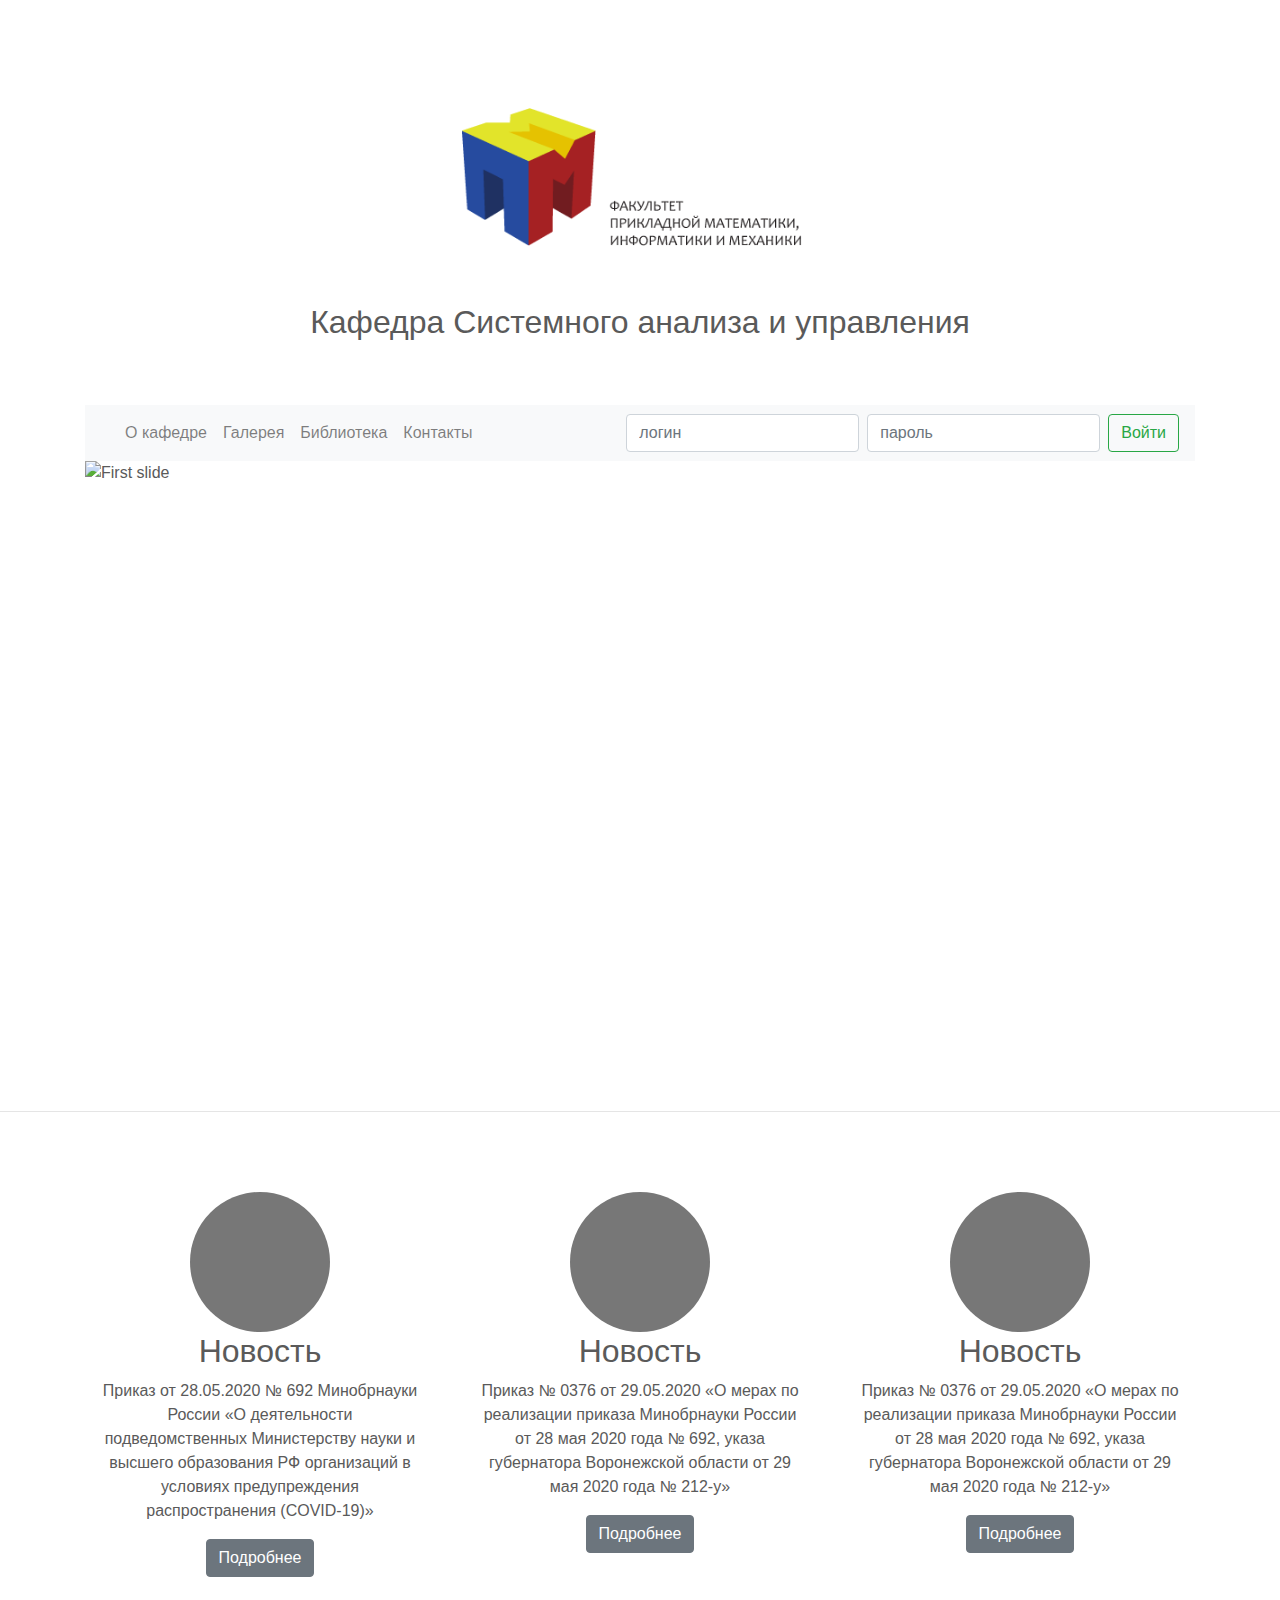
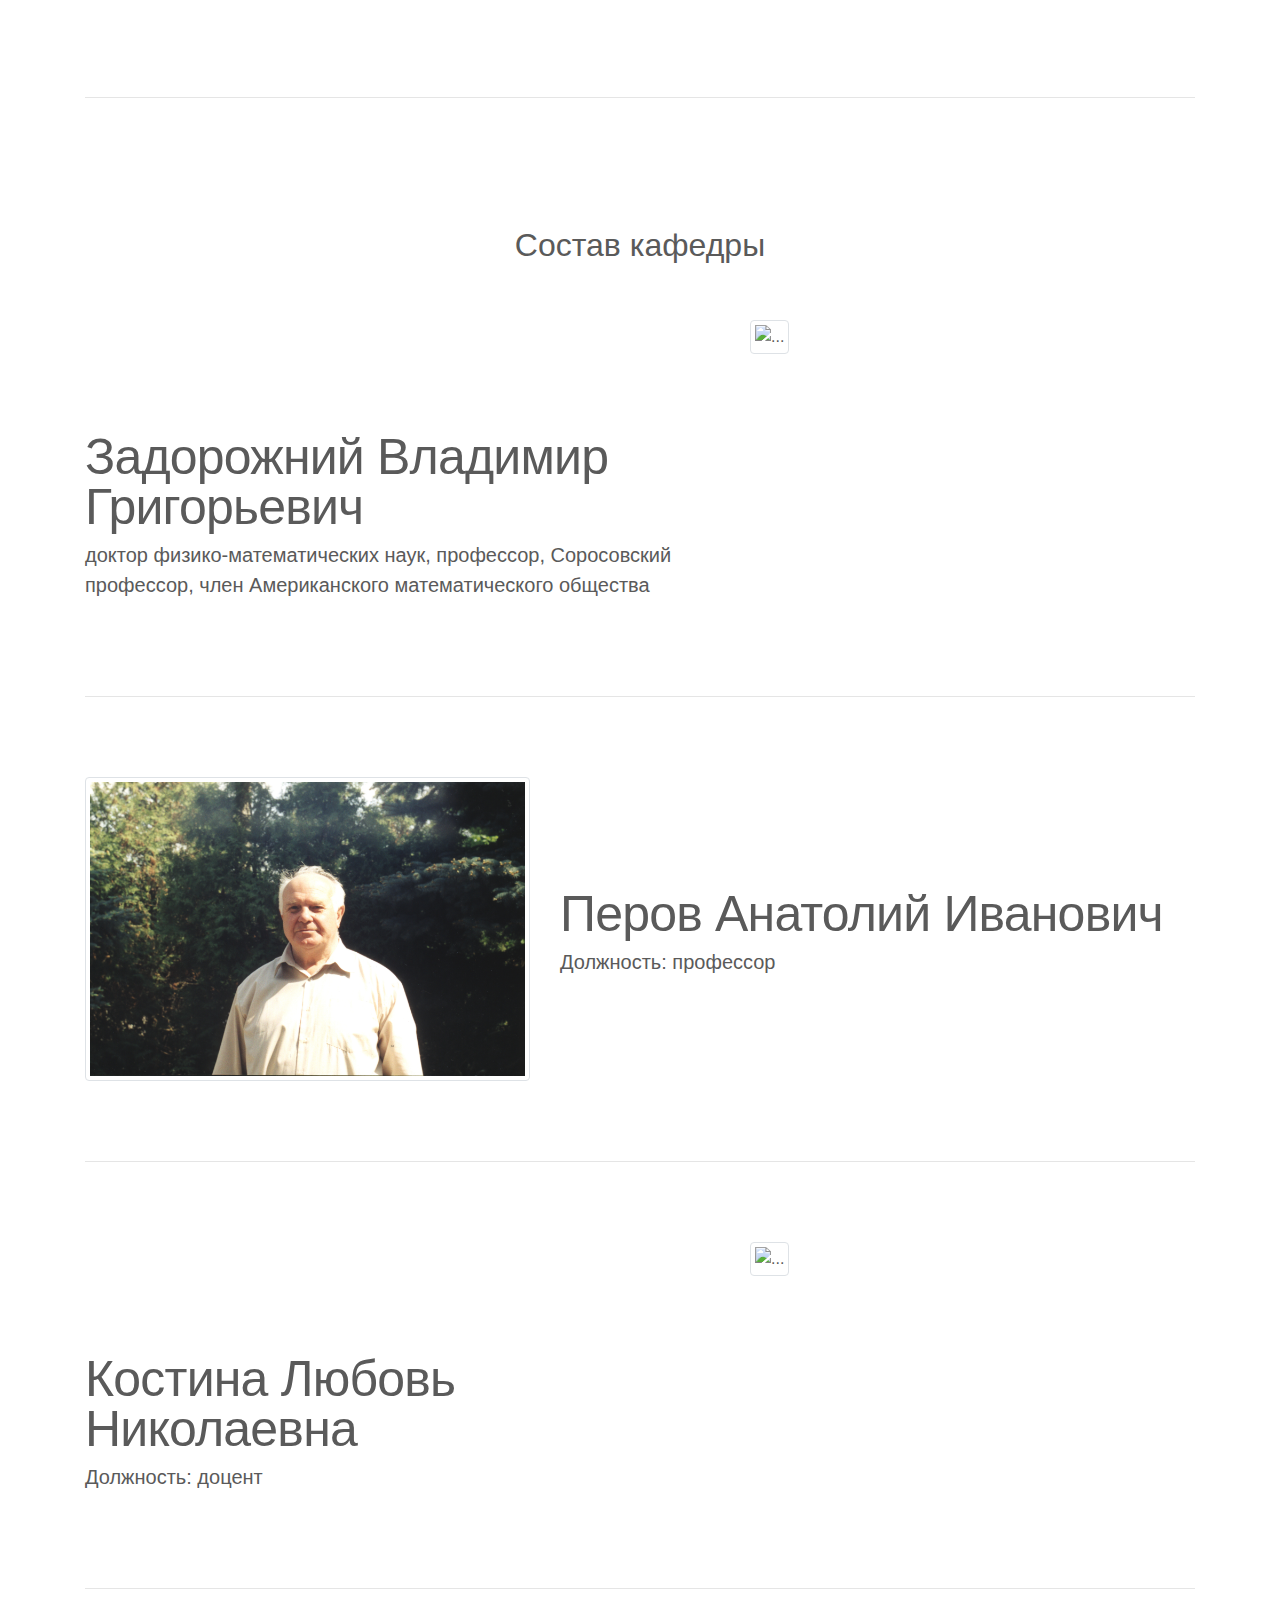
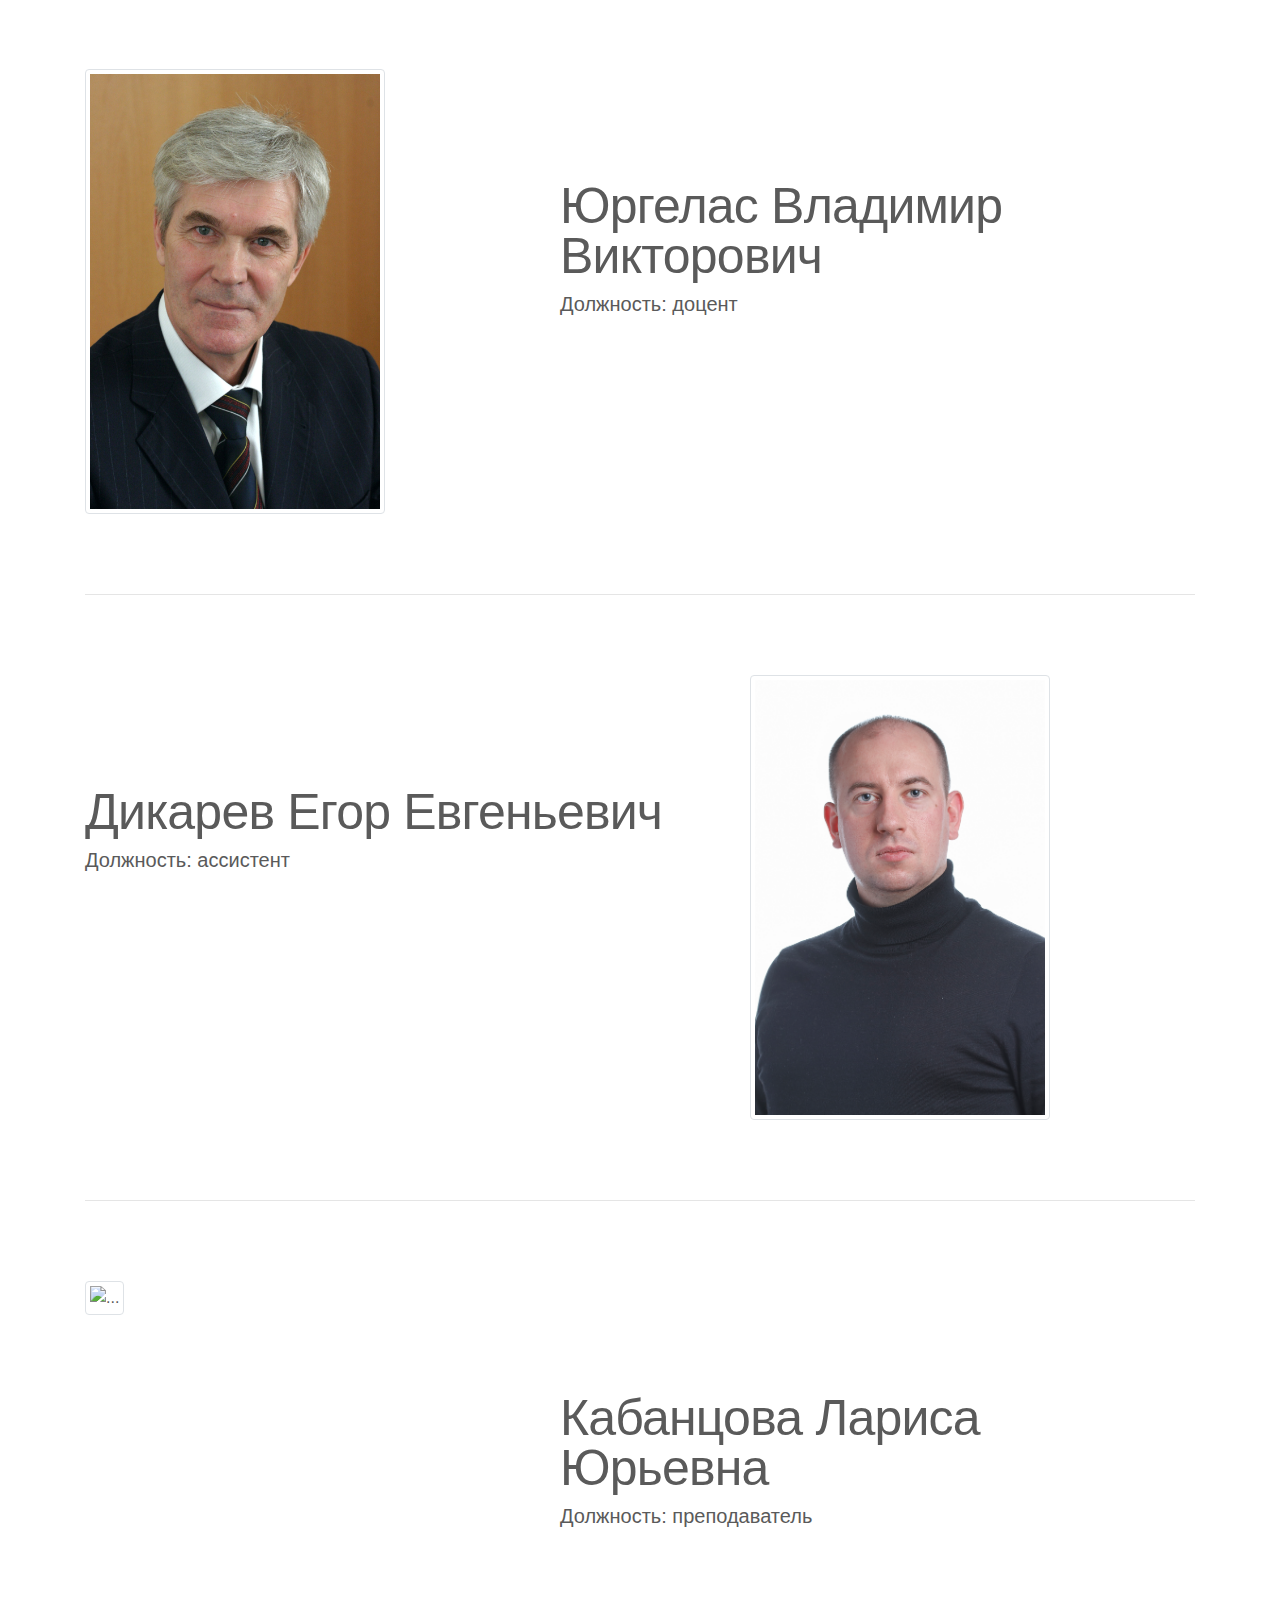
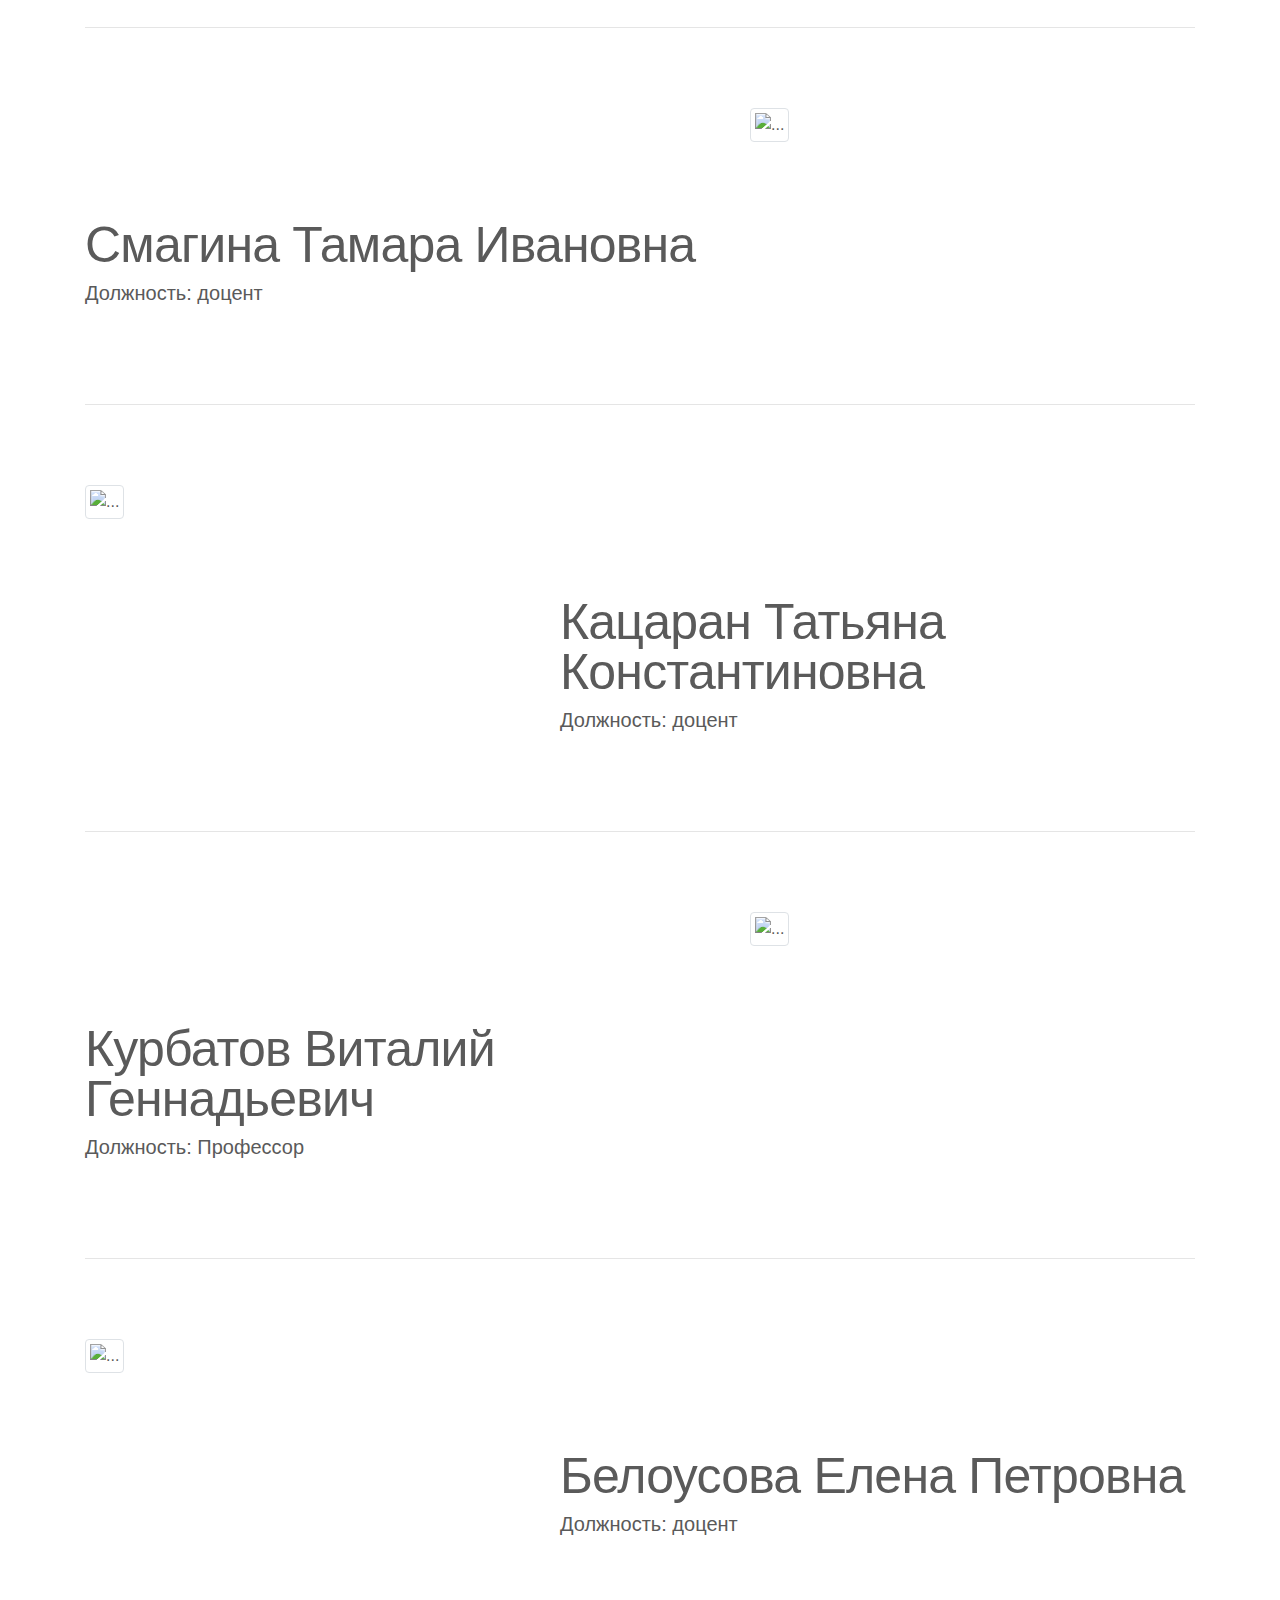
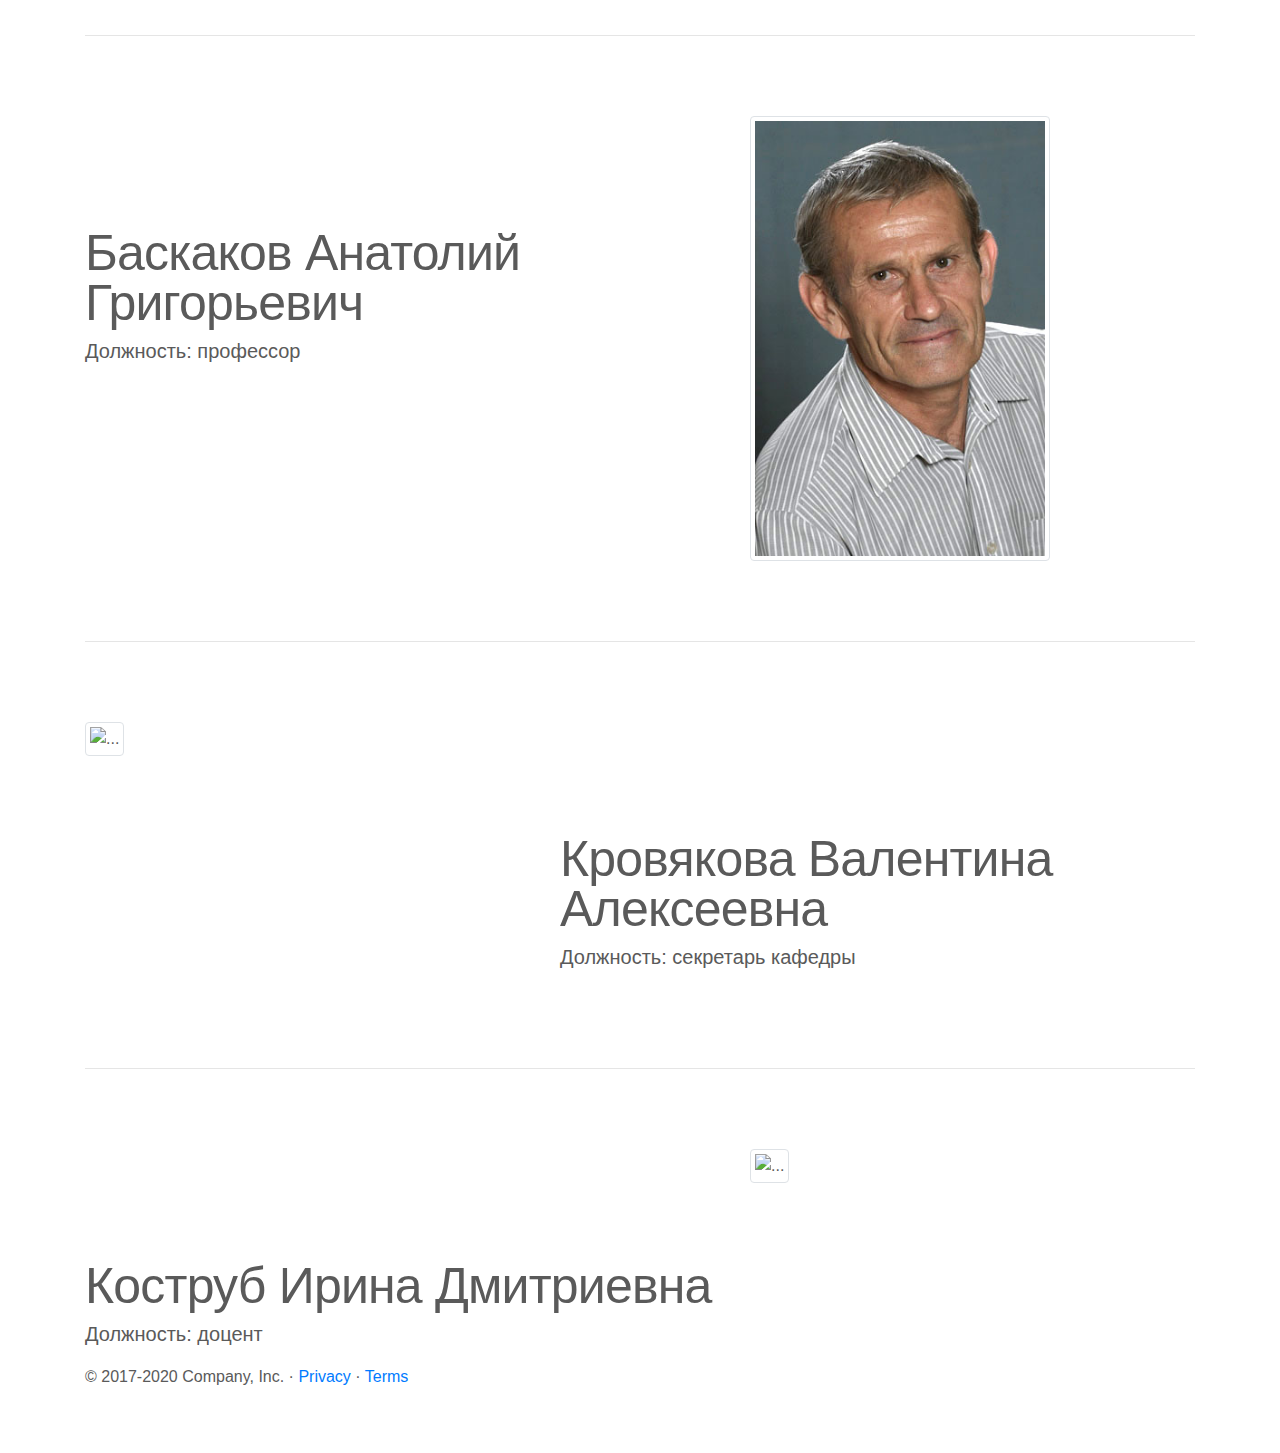
==== src/main/web/resources/front/index.html @ 3d6dd6a1 "создаю главные страницы" ====
<!doctype html>
<html lang="en">
  <head>
    <meta charset="utf-8">
    <meta name="viewport" content="width=device-width, initial-scale=1, shrink-to-fit=no">
    <meta name="description" content="">
    <meta name="author" content="Mark Otto, Jacob Thornton, and Bootstrap contributors">
    <meta name="generator" content="Jekyll v4.0.1">
    <title>Carousel Template · Bootstrap</title>

    <link rel="canonical" href="https://getbootstrap.com/docs/4.5/examples/carousel/">

    <!-- Bootstrap core CSS -->
<link href="../assets/dist/css/bootstrap.css" rel="stylesheet">

    <style>
      .bd-placeholder-img {
        font-size: 1.125rem;
        text-anchor: middle;
        -webkit-user-select: none;
        -moz-user-select: none;
        -ms-user-select: none;
        user-select: none;
      }

      @media (min-width: 768px) {
        .bd-placeholder-img-lg {
          font-size: 3.5rem;
        }
      }
    </style>
    <!-- Custom styles for this template -->
    <link href="carousel.css" rel="stylesheet">
  </head>
  <body>
    <header>
      <div class="container">
        <div class="py-5 text-center">
          <img class="d-block mx-auto mb-4" src="logotip.png" alt="" width="440" height="183">
          <h2>Кафедра Системного анализа и управления</h2>
          <p class="lead"></p>
        </div>
        <nav class="navbar navbar-expand-lg navbar-light bg-light">
          <a class="navbar-brand" href="#"></a>
          <button class="navbar-toggler" type="button" data-toggle="collapse" data-target="#navbarCollapse" aria-controls="navbarCollapse" aria-expanded="false" aria-label="Toggle navigation">
            <span class="navbar-toggler-icon"></span>
          </button>
          <div class="collapse navbar-collapse" id="navbarCollapse">
            <ul class="navbar-nav mr-auto">
              <li class="nav-item">
                <a class="nav-link" href="#">О кафедре </a>
              </li>
              <li class="nav-item">
                <a class="nav-link" href="#">Галерея</a>
              </li>
              <li class="nav-item">
                <a class="nav-link" href="#">Библиотека </a>
              </li>
              <li class="nav-item">
                <a class="nav-link" href="#">Контакты</a>
              </li>
            </ul>
            </form>
            <form class="form-inline mt-2 mt-md-0">
              <input class="form-control mr-sm-2" type="text" placeholder="логин" aria-label="Login">
              <input class="form-control mr-sm-2" type="text" placeholder="пароль" aria-label="Password">
              <button class="btn btn-outline-success my-2 my-sm-0" type="submit">Войти</button>
            </form>
          </div>
        </nav>
      <!--</div>-->
  <!--<nav class="navbar navbar-expand-md navbar-dark fixed-top bg-dark">-->

</header>

<main role="main">
  <div class="container slider">
  <img class="d-block" alt="First slide" src="photo/IMG_5585.jpg" width="1108" height="570" >
  </div>
  <hr class="featurette-divider">


  <!-- Marketing messaging and featurettes
  ================================================== -->
  <!-- Wrap the rest of the page in another container to center all the content. -->

  <div class="container marketing">

    <!-- Three columns of text below the carousel -->
    <div class="row">
      <div class="col-lg-4">
        <svg class="bd-placeholder-img rounded-circle" width="140" height="140" xmlns="http://www.w3.org/2000/svg" preserveAspectRatio="xMidYMid slice" focusable="false" role="img" aria-label="Placeholder: 140x140"><title>Placeholder</title><rect width="100%" height="100%" fill="#777"/><text x="50%" y="50%" fill="#777" dy=".3em">140x140</text></svg>
        <h2>Новость </h2>
        <p>Приказ от 28.05.2020 № 692 Минобрнауки России «О деятельности подведомственных Министерству науки и высшего образования РФ организаций в условиях предупреждения распространения (COVID-19)» </p>
        <p><a class="btn btn-secondary" href="https://www.vsu.ru/" role="button">Подробнее</a></p>
      </div><!-- /.col-lg-4 -->
      <div class="col-lg-4">
        <svg class="bd-placeholder-img rounded-circle" width="140" height="140" xmlns="http://www.w3.org/2000/svg" preserveAspectRatio="xMidYMid slice" focusable="false" role="img" aria-label="Placeholder: 140x140"><title>Placeholder</title><rect width="100%" height="100%" fill="#777"/><text x="50%" y="50%" fill="#777" dy=".3em">140x140</text></svg>
        <h2>Новость</h2>
        <p>Приказ № 0376 от 29.05.2020 «О мерах по реализации приказа Минобрнауки России от 28 мая 2020 года № 692, указа губернатора Воронежской области от 29 мая 2020 года № 212-у»</p>
        <p><a class="btn btn-secondary" href="#" role="button">Подробнее</a></p>
      </div><!-- /.col-lg-4 -->
      <div class="col-lg-4">
        <svg class="bd-placeholder-img rounded-circle" width="140" height="140" xmlns="http://www.w3.org/2000/svg" preserveAspectRatio="xMidYMid slice" focusable="false" role="img" aria-label="Placeholder: 140x140"><title>Placeholder</title><rect width="100%" height="100%" fill="#777"/><text x="50%" y="50%" fill="#777" dy=".3em">140x140</text></svg>
        <h2>Новость</h2>
        <p>Приказ № 0376 от 29.05.2020 «О мерах по реализации приказа Минобрнауки России от 28 мая 2020 года № 692, указа губернатора Воронежской области от 29 мая 2020 года № 212-у»</p>
        <p><a class="btn btn-secondary" href="#" role="button">Подробнее</a></p>
      </div><!-- /.col-lg-4 -->
    </div><!-- /.row -->


    <!-- START THE FEATURETTES -->

    <hr class="featurette-divider">
    <div class="py-5 text-center">
      <h2>Состав кафедры</h2>
    </div>

    <div class="row featurette">
      <div class="col-md-7">
        <h2 class="featurette-heading">Задорожний Владимир Григорьевич<span class="text-muted"></span></h2>
        <p class="lead">доктор физико-математических наук, профессор, Соросовский профессор, член Американского математического общества</p>
      </div>
      <div class="col-md-5">
        <img src="photo/Задорожний%20Владимир%20Григорьевич.jpg" alt="..." class="img-thumbnail" width="300" height="200">
        <!--<svg class="bd-placeholder-img bd-placeholder-img-lg featurette-image img-fluid mx-auto" width="500" height="500" xmlns="http://www.w3.org/2000/svg" preserveAspectRatio="xMidYMid slice" focusable="false" role="img" aria-label="Placeholder: 500x500"><title>Placeholder</title><rect width="100%" height="100%" fill="#eee"/><text x="50%" y="50%" fill="#aaa" dy=".3em">500x500</text></svg>-->
      </div>
    </div>

    <hr class="featurette-divider">

    <div class="row featurette">
      <div class="col-md-7 order-md-2">
        <h2 class="featurette-heading">Перов Анатолий Иванович<span class="text-muted"></span></h2>
        <p class="lead"> Должность: профессор</p>
      </div>
      <div class="col-md-5 order-md-1">
        <img src="photo/Перов%20Анатолий%20Иванович.jpg" alt="..." class="img-thumbnail" width="3258" height="2204">
       <!--<svg class="bd-placeholder-img bd-placeholder-img-lg featurette-image img-fluid mx-auto" width="500" height="500" xmlns="http://www.w3.org/2000/svg" preserveAspectRatio="xMidYMid slice" focusable="false" role="img" aria-label="Placeholder: 500x500"><title>Placeholder</title><rect width="100%" height="100%" fill="#eee"/><text x="50%" y="50%" fill="#aaa" dy=".3em">500x500</text></svg>-->
      </div>
    </div>

    <hr class="featurette-divider">

    <div class="row featurette">
      <div class="col-md-7">
        <h2 class="featurette-heading">Костина Любовь Николаевна<span class="text-muted"></span></h2>
        <p class="lead">Должность: доцент</p>
      </div>
      <div class="col-md-5">
        <img src="photo/Костина%20Любовь%20Николаевна.jpg" alt="..." class="img-thumbnail" width="300" height="200">
      </div>
    </div>

    <hr class="featurette-divider">

    <div class="row featurette">
      <div class="col-md-7 order-md-2">
        <h2 class="featurette-heading">Юргелас Владимир Викторович<span class="text-muted"></span></h2>
        <p class="lead">Должность: доцент</p>
      </div>
      <div class="col-md-5 order-md-1">
        <img src="photo/Юргелас%20Владимир%20Викторович.JPG" alt="..." class="img-thumbnail" width="300" height="200">
      </div>
    </div>

    <hr class="featurette-divider">

    <div class="row featurette">
      <div class="col-md-7">
        <h2 class="featurette-heading">Дикарев Егор Евгеньевич<span class="text-muted"></span></h2>
        <p class="lead">Должность: ассистент</p>
      </div>
      <div class="col-md-5">
        <img src="photo/Дикарев%20Егор%20Евгеньевич.jpg" alt="..." class="img-thumbnail" width="300" height="200">
      </div>
    </div>

    <hr class="featurette-divider">

    <div class="row featurette">
      <div class="col-md-7 order-md-2">
        <h2 class="featurette-heading">Кабанцова Лариса Юрьевна<span class="text-muted"></span></h2>
        <p class="lead">Должность: преподаватель</p>
      </div>
      <div class="col-md-5 order-md-1">
        <img src="photo/Кабанцова%20Лариса%20Юрьевна.jpg" alt="..." class="img-thumbnail" width="300" height="200">

      </div>
    </div>

    <hr class="featurette-divider">

    <div class="row featurette">
      <div class="col-md-7">
        <h2 class="featurette-heading">Смагина Тамара Ивановна<span class="text-muted"></span></h2>
        <p class="lead">Должность: доцент</p>
      </div>
      <div class="col-md-5">
        <img src="photo/Смагина%20Тамара%20Ивановна%20(1).jpg" alt="..." class="img-thumbnail" width="300" height="200">
      </div>
    </div>

    <hr class="featurette-divider">
    <div class="row featurette">
      <div class="col-md-7 order-md-2">
        <h2 class="featurette-heading">Кацаран Татьяна Константиновна<span class="text-muted"></span></h2>
        <p class="lead">Должность: доцент</p>
      </div>
      <div class="col-md-5 order-md-1">
        <img src="photo/Кацаран%20Татьяна%20Константиновна.jpg" alt="..." class="img-thumbnail" width="300" height="200">
      </div>
    </div>

    <hr class="featurette-divider">

    <div class="row featurette">
      <div class="col-md-7">
        <h2 class="featurette-heading">Курбатов Виталий Геннадьевич<span class="text-muted"></span></h2>
        <p class="lead">Должность: Профессор</p>
      </div>
      <div class="col-md-5">
        <img src="photo/Курбатов%20Виталий%20Геннадьевич.jpg" alt="..." class="img-thumbnail" width="300" height="200">
      </div>
    </div>

    <hr class="featurette-divider">
    <div class="row featurette">
      <div class="col-md-7 order-md-2">
        <h2 class="featurette-heading">Белоусова Елена Петровна<span class="text-muted"></span></h2>
        <p class="lead">Должность: доцент</p>
      </div>
      <div class="col-md-5 order-md-1">
        <img src="photo/Белоусова%20Елена%20Петровна.jpg" alt="..." class="img-thumbnail" width="300" height="200">
      </div>
    </div>

    <hr class="featurette-divider">

    <div class="row featurette">
      <div class="col-md-7">
        <h2 class="featurette-heading">Баскаков Анатолий Григорьевич<span class="text-muted"></span></h2>
        <p class="lead">Должность: профессор</p>
      </div>
      <div class="col-md-5">
        <img src="photo/Баскаков.jpg" alt="..." class="img-thumbnail" width="300" height="200">
      </div>
    </div>

    <hr class="featurette-divider">
    <div class="row featurette">
      <div class="col-md-7 order-md-2">
        <h2 class="featurette-heading">Кровякова Валентина Алексеевна<span class="text-muted"></span></h2>
        <p class="lead">Должность: секретарь кафедры</p>
      </div>
      <div class="col-md-5 order-md-1">
        <img src="photo/Кровякова%20Валентина%20Алексеевна.jpg" alt="..." class="img-thumbnail" width="300" height="200">
      </div>
    </div>

    <hr class="featurette-divider">

    <div class="row featurette">
      <div class="col-md-7">
        <h2 class="featurette-heading">Коструб Ирина Дмитриевна<span class="text-muted"></span></h2>
        <p class="lead">Должность: доцент</p>
      </div>
      <div class="col-md-5">
        <img src="photo/Коструб%20Ирина%20Дмитриевна.jpg" alt="..." class="img-thumbnail" width="300" height="200">
      </div>
    </div>



    <!-- /END THE FEATURETTES -->

  </div><!-- /.container -->


  <!-- FOOTER -->
  <footer class="container">
    <p class="float-right"><a href="#"></a></p>
    <p>&copy; 2017-2020 Company, Inc. &middot; <a href="#">Privacy</a> &middot; <a href="#">Terms</a></p>
  </footer>
</main>
<script src="https://code.jquery.com/jquery-3.5.1.slim.min.js" integrity="sha384-DfXdz2htPH0lsSSs5nCTpuj/zy4C+OGpamoFVy38MVBnE+IbbVYUew+OrCXaRkfj" crossorigin="anonymous"></script>
      <script>window.jQuery || document.write('<script src="../assets/js/vendor/jquery.slim.min.js"><\/script>')</script><script src="../assets/dist/js/bootstrap.bundle.js"></script></body>
</html>
---- src/main/web/resources/front/carousel.css ----
/* GLOBAL STYLES
-------------------------------------------------- */
/* Padding below the footer and lighter body text */

body {
  padding-top: 3rem;
  padding-bottom: 3rem;
  color: #5a5a5a;
}


/* CUSTOMIZE THE CAROUSEL
-------------------------------------------------- */

/* Carousel base class */
.carousel {
  margin-bottom: 4rem;
}
/* Since positioning the image, we need to help out the caption */
.carousel-caption {
  bottom: 3rem;
  z-index: 10;
}

/* Declare heights because of positioning of img element */
.carousel-item {
  height: 32rem;
}
.carousel-item > img {
  position: absolute;
  top: 0;
  left: 0;
  min-width: 100%;
  height: 32rem;
}


/* MARKETING CONTENT
-------------------------------------------------- */

/* Center align the text within the three columns below the carousel */
.marketing .col-lg-4 {
  margin-bottom: 1.5rem;
  text-align: center;
}
.marketing h2 {
  font-weight: 400;
}
.marketing .col-lg-4 p {
  margin-right: .75rem;
  margin-left: .75rem;
}


/* Featurettes
------------------------- */

.featurette-divider {
  margin: 5rem 0; /* Space out the Bootstrap <hr> more */
}

/* Thin out the marketing headings */
.featurette-heading {
  font-weight: 300;
  line-height: 1;
  letter-spacing: -.05rem;
}


/* RESPONSIVE CSS
-------------------------------------------------- */

@media (min-width: 40em) {
  /* Bump up size of carousel content */
  .carousel-caption p {
    margin-bottom: 1.25rem;
    font-size: 1.25rem;
    line-height: 1.4;
  }

  .featurette-heading {
    font-size: 50px;
  }
}

@media (min-width: 62em) {
  .featurette-heading {
    margin-top: 7rem;
  }
}
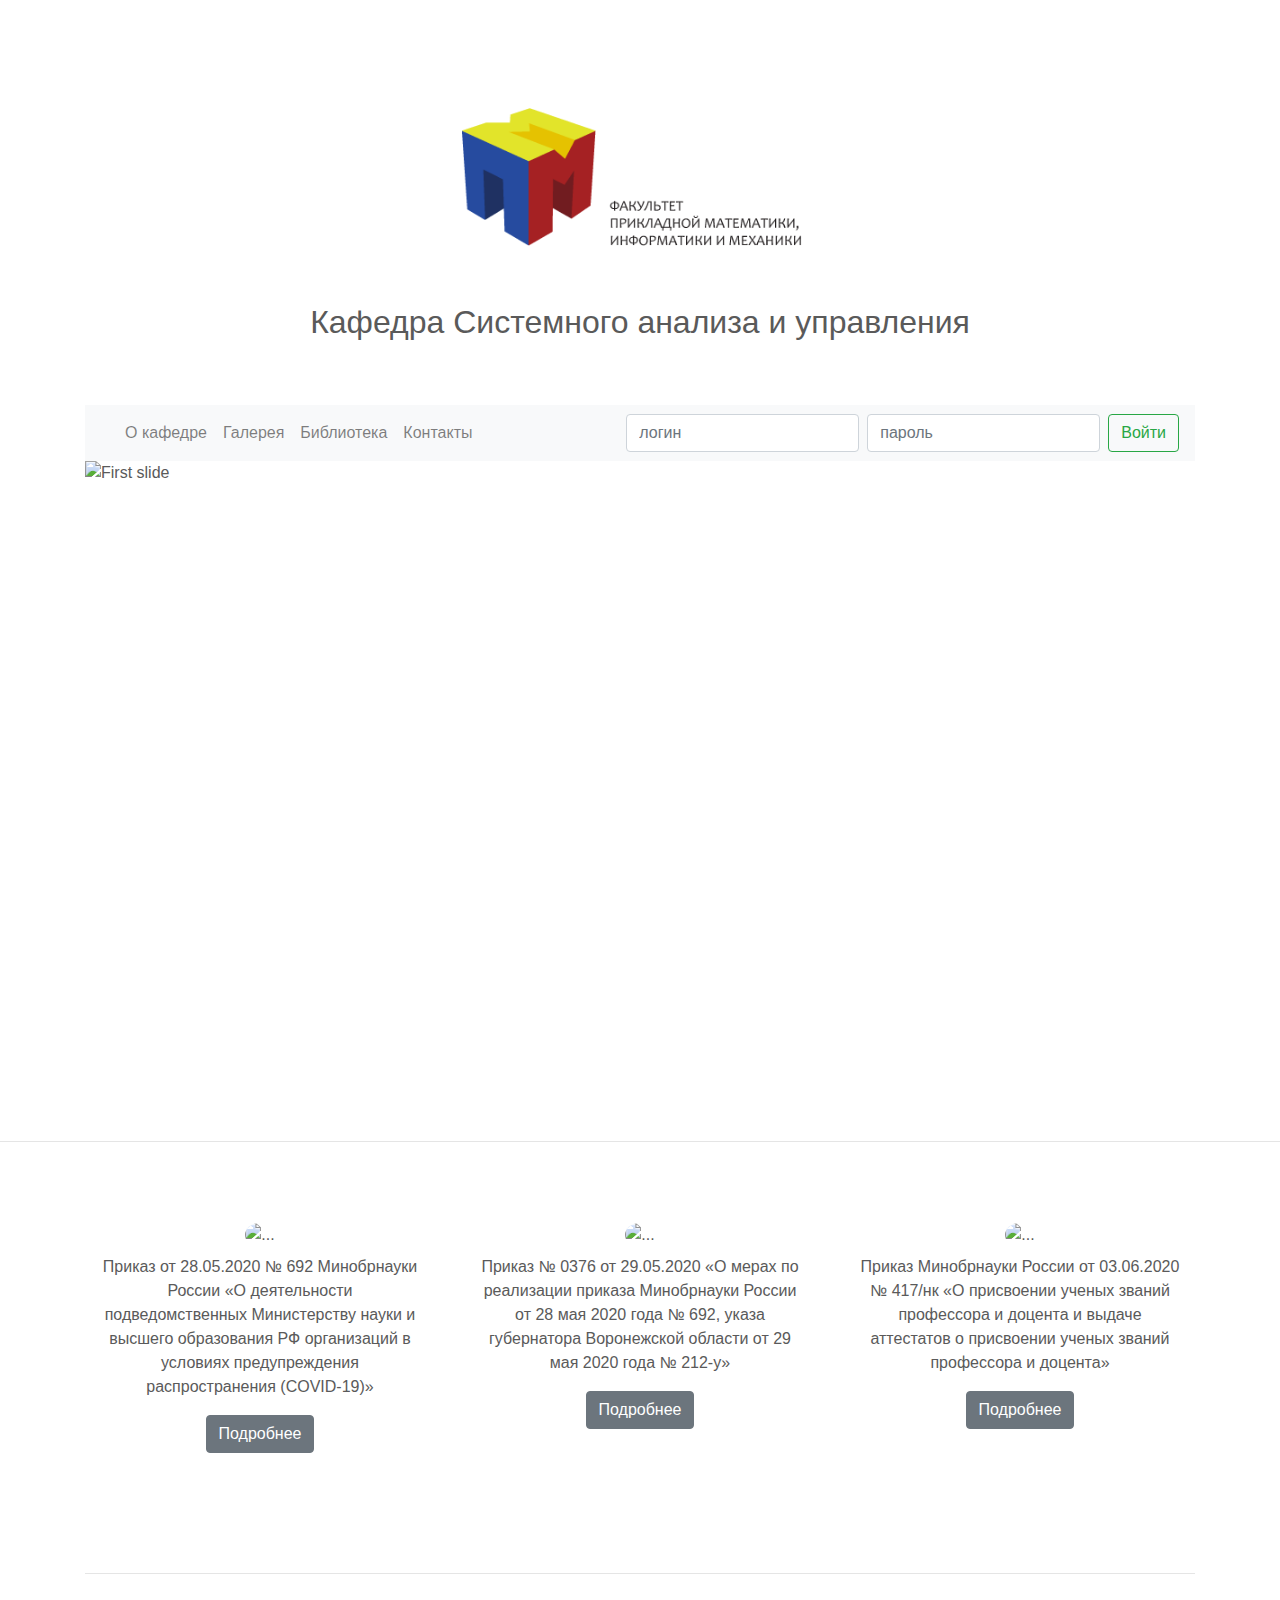
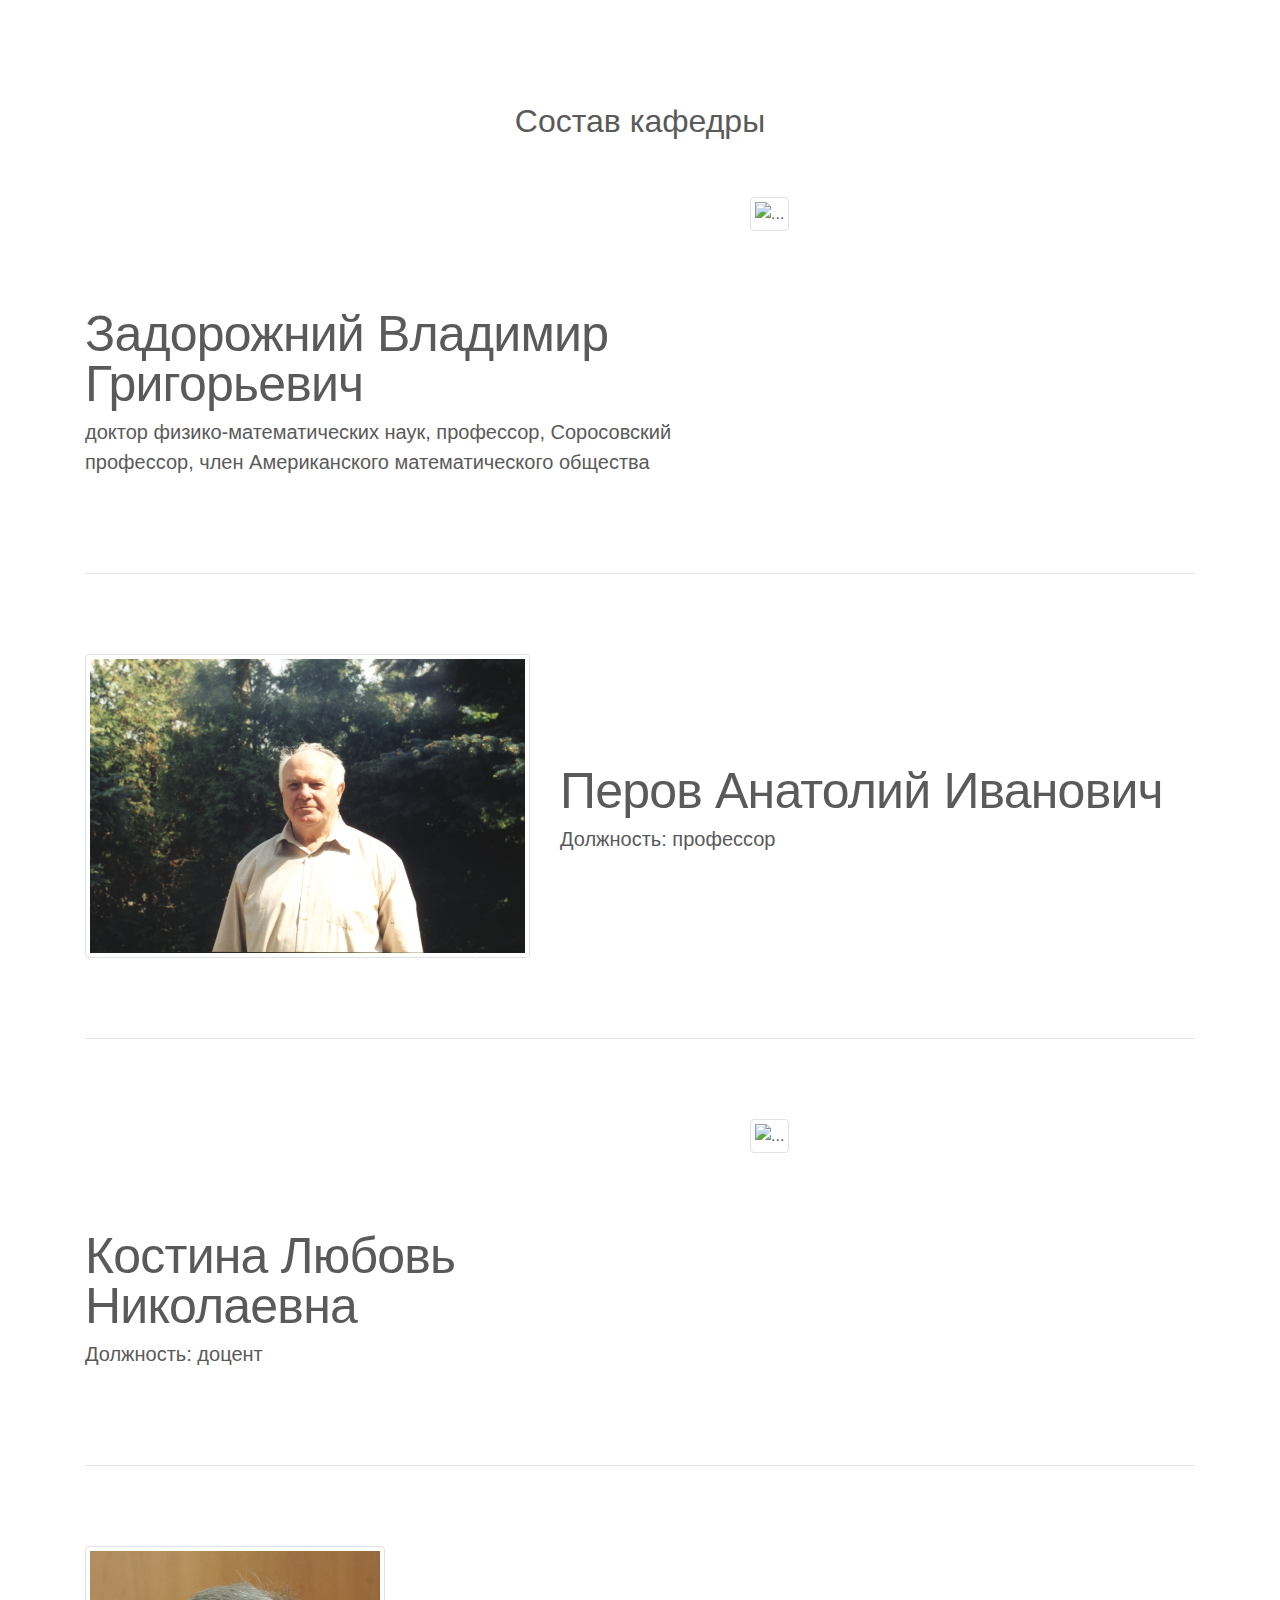
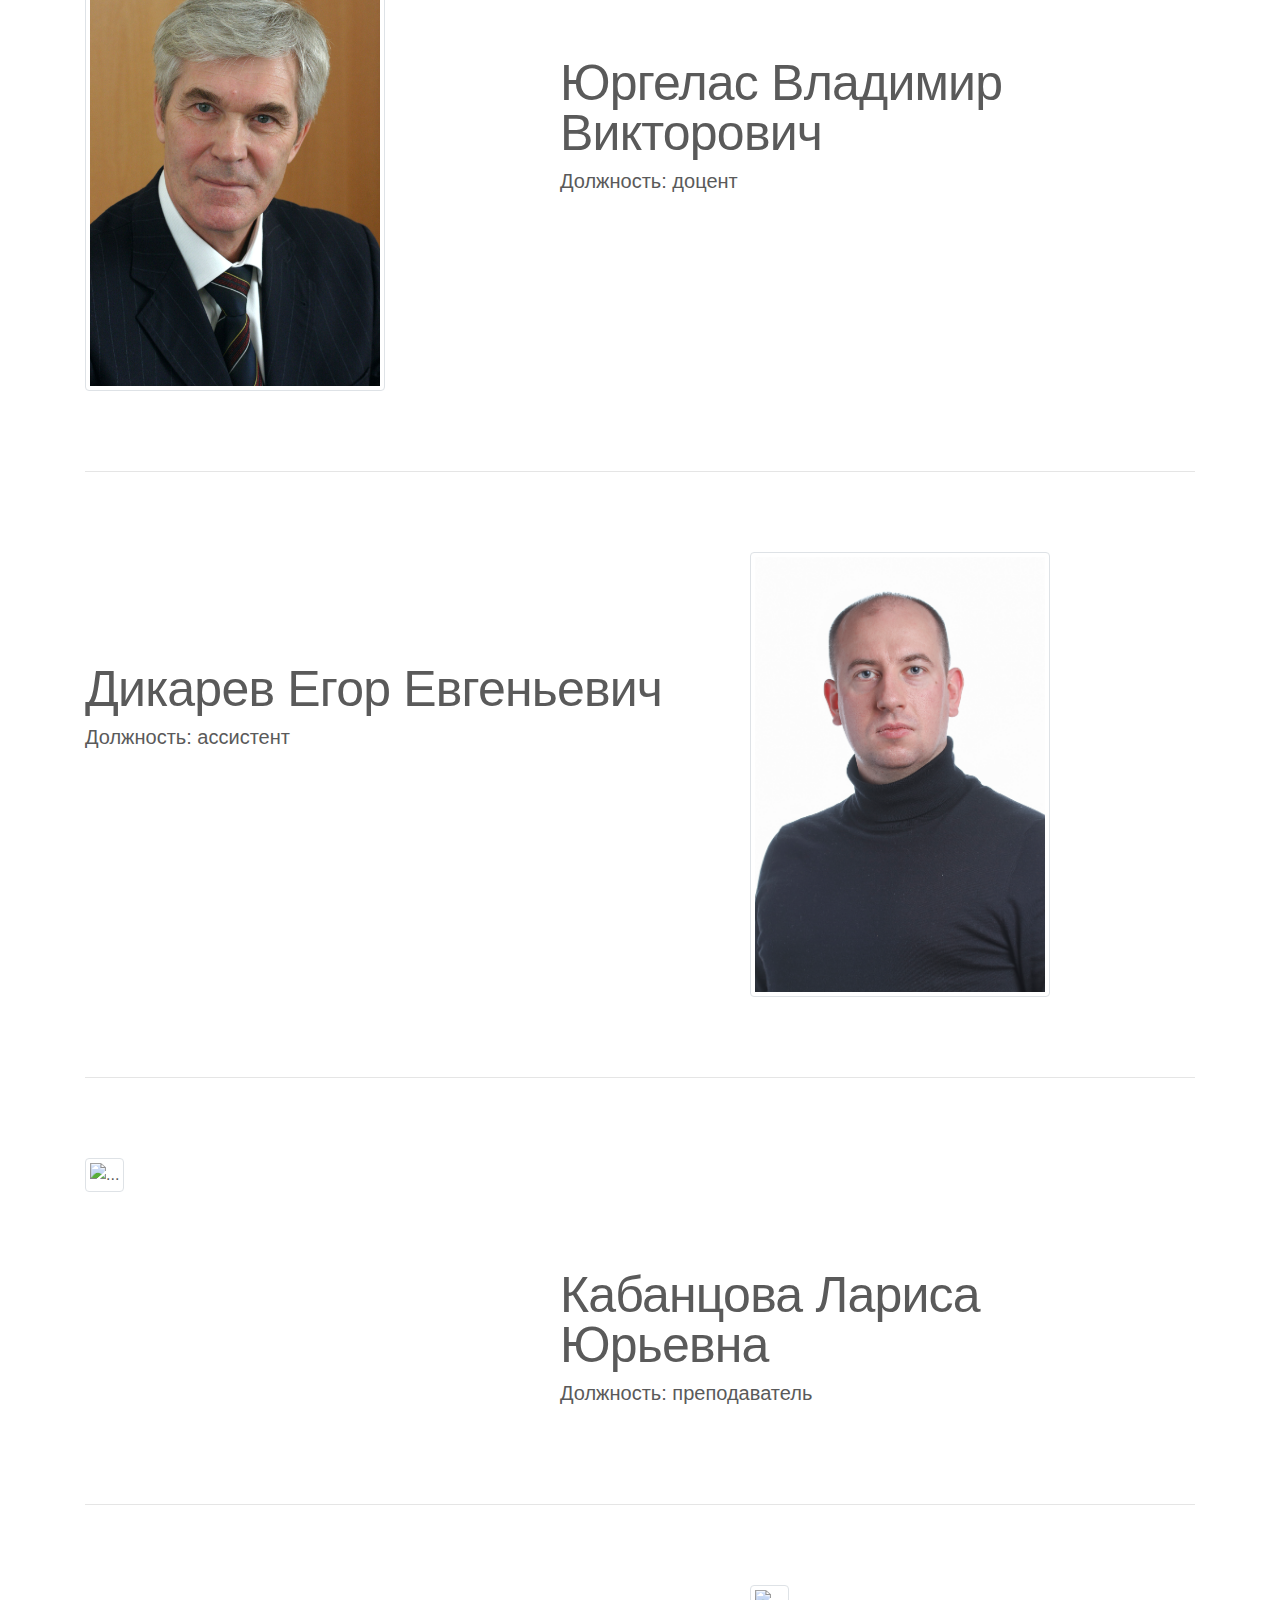
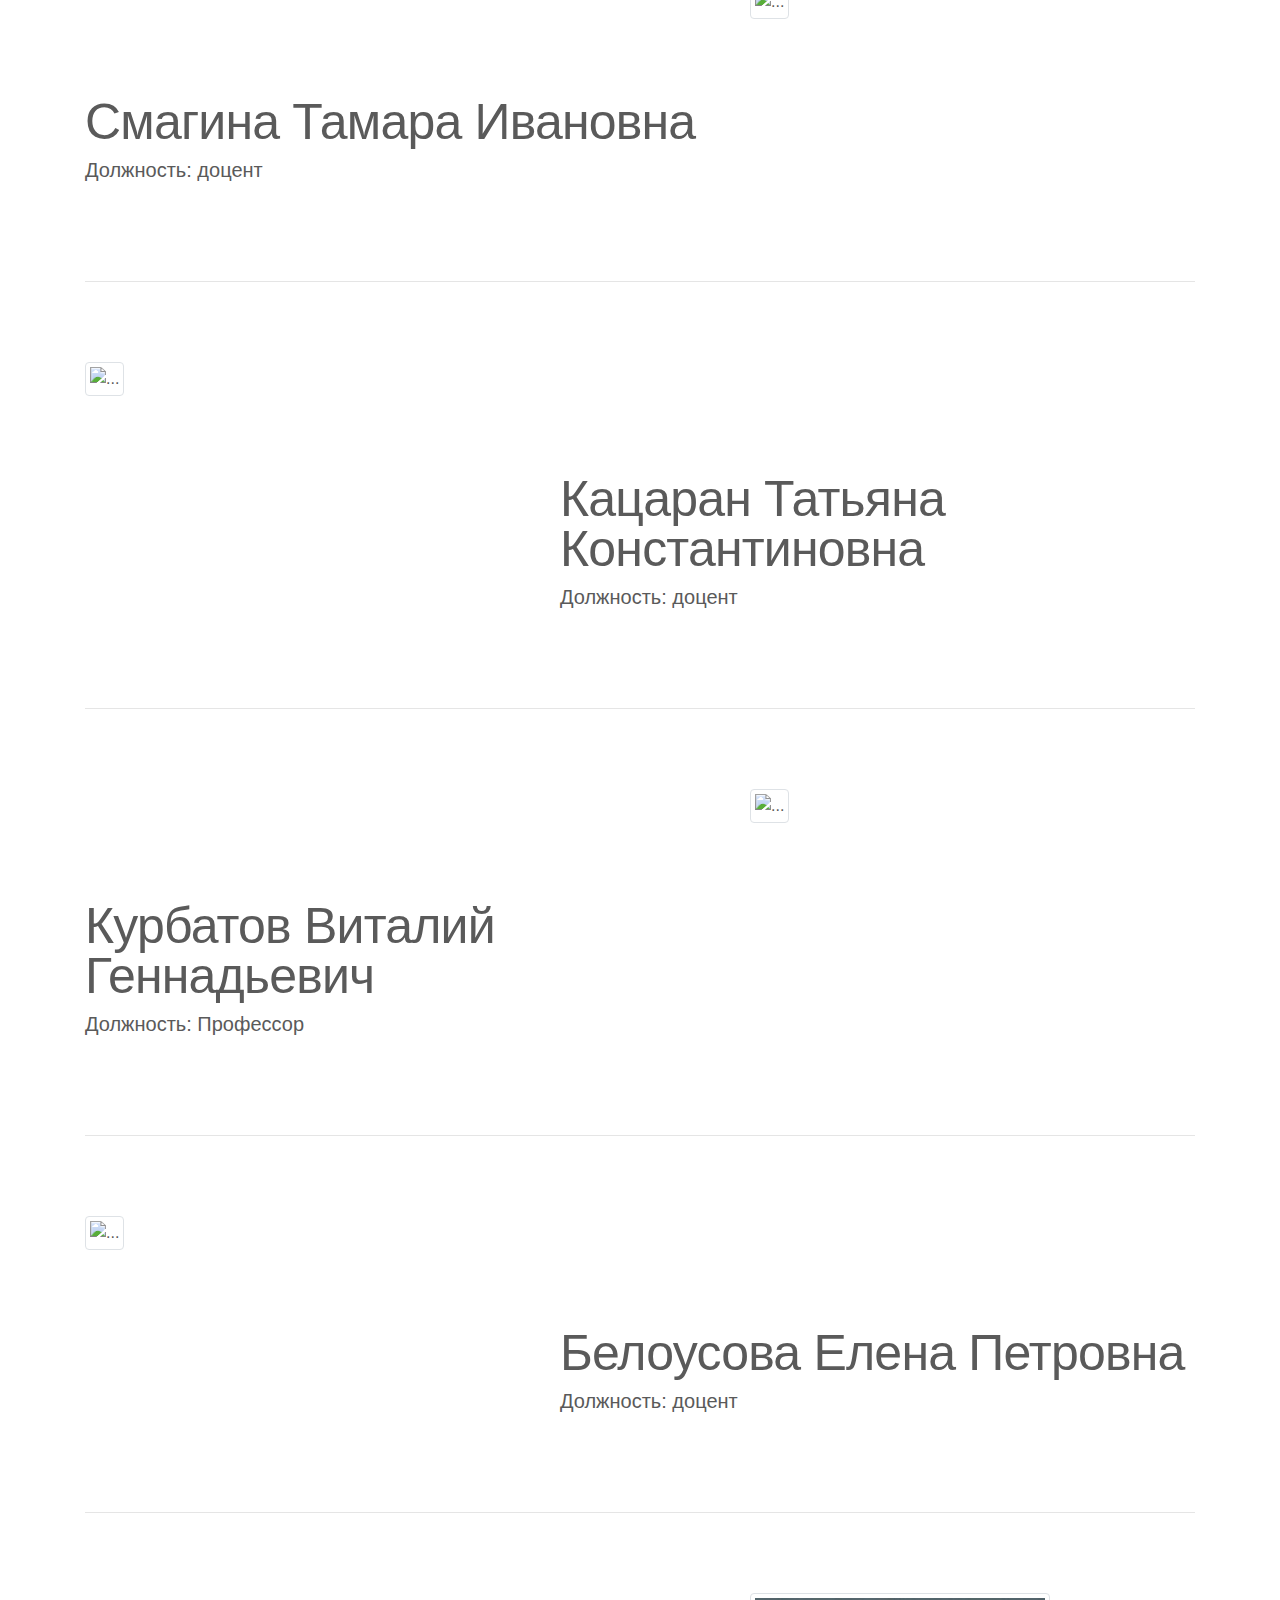
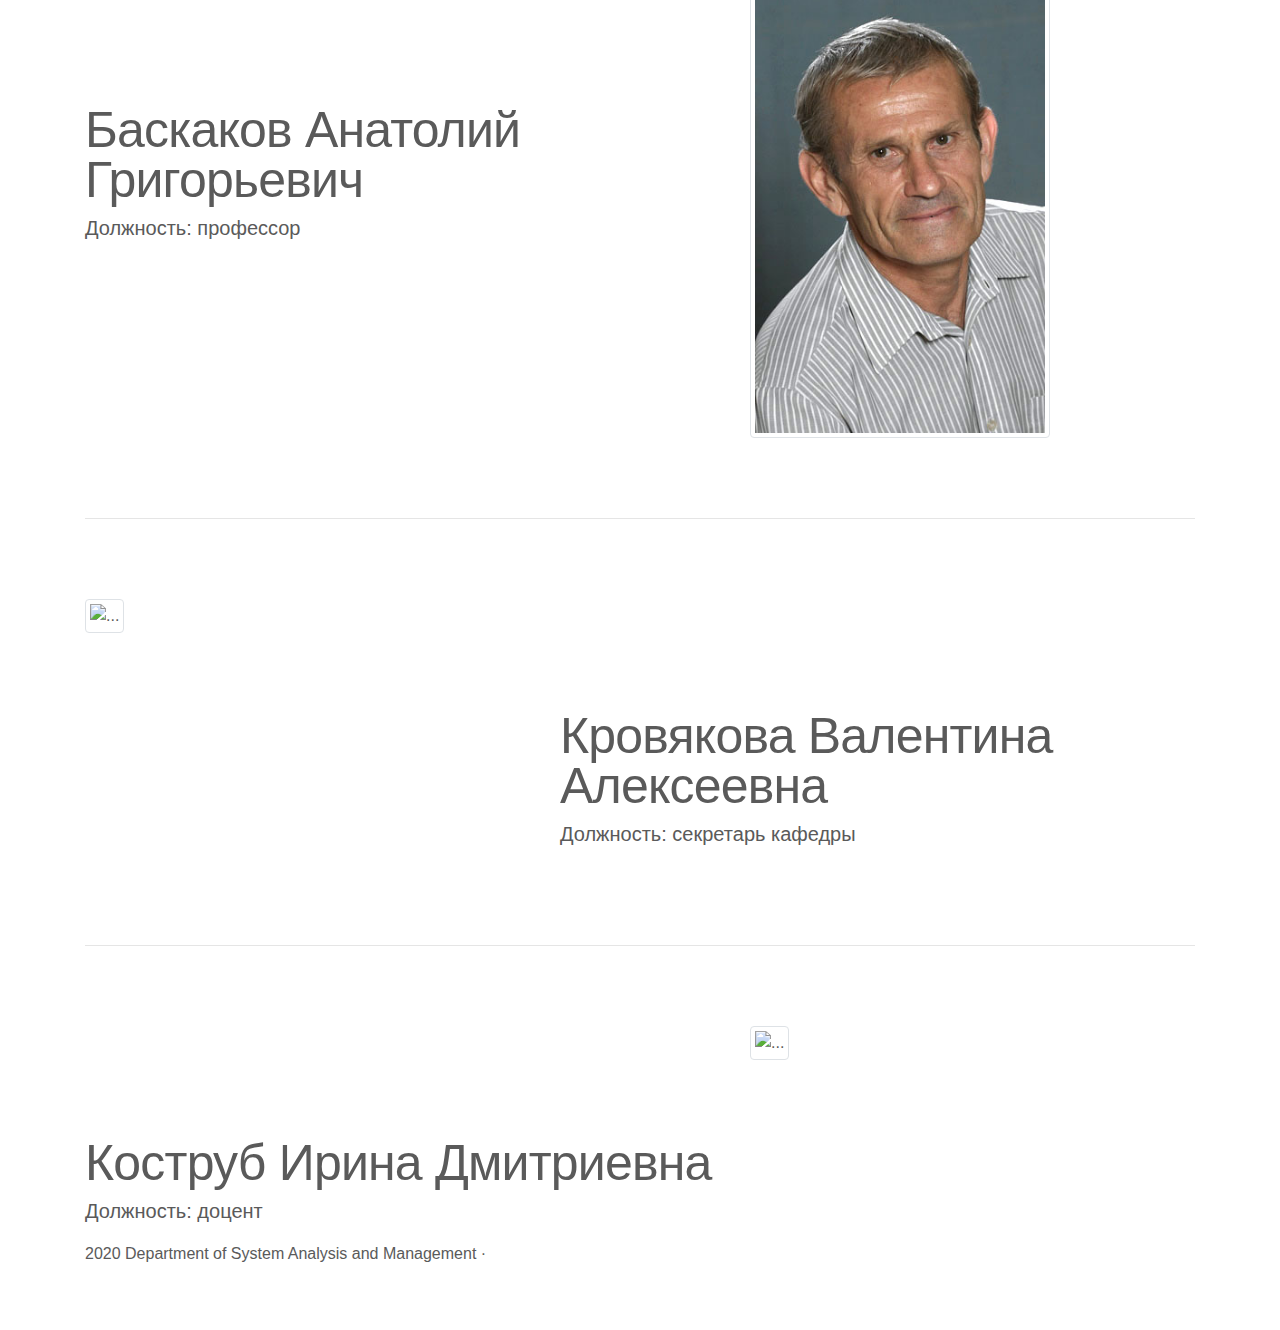
==== commit 81a76cbb: "создала основные страницы" ====
--- a/src/main/web/resources/front/index.html
+++ b/src/main/web/resources/front/index.html
@@ -1,6 +1,6 @@
 <!doctype html>
 <html lang="en">
-  <head>
+<head>
     <meta charset="utf-8">
     <meta name="viewport" content="width=device-width, initial-scale=1, shrink-to-fit=no">
     <meta name="description" content="">
@@ -11,278 +11,296 @@
     <link rel="canonical" href="https://getbootstrap.com/docs/4.5/examples/carousel/">
 
     <!-- Bootstrap core CSS -->
-<link href="../assets/dist/css/bootstrap.css" rel="stylesheet">
+    <link href="../assets/dist/css/bootstrap.css" rel="stylesheet">
 
     <style>
-      .bd-placeholder-img {
-        font-size: 1.125rem;
-        text-anchor: middle;
-        -webkit-user-select: none;
-        -moz-user-select: none;
-        -ms-user-select: none;
-        user-select: none;
-      }
-
-      @media (min-width: 768px) {
-        .bd-placeholder-img-lg {
-          font-size: 3.5rem;
+        .bd-placeholder-img {
+            font-size: 1.125rem;
+            text-anchor: middle;
+            -webkit-user-select: none;
+            -moz-user-select: none;
+            -ms-user-select: none;
+            user-select: none;
         }
-      }
+
+        @media (min-width: 768px) {
+            .bd-placeholder-img-lg {
+                font-size: 3.5rem;
+            }
+        }
     </style>
     <!-- Custom styles for this template -->
     <link href="carousel.css" rel="stylesheet">
-  </head>
-  <body>
-    <header>
-      <div class="container">
+</head>
+<body>
+<header>
+    <div class="container">
         <div class="py-5 text-center">
-          <img class="d-block mx-auto mb-4" src="logotip.png" alt="" width="440" height="183">
-          <h2>Кафедра Системного анализа и управления</h2>
-          <p class="lead"></p>
+            <img class="d-block mx-auto mb-4" src="logotip.png" alt="" width="440" height="183">
+            <h2>Кафедра Системного анализа и управления</h2>
+            <p class="lead"></p>
         </div>
         <nav class="navbar navbar-expand-lg navbar-light bg-light">
-          <a class="navbar-brand" href="#"></a>
-          <button class="navbar-toggler" type="button" data-toggle="collapse" data-target="#navbarCollapse" aria-controls="navbarCollapse" aria-expanded="false" aria-label="Toggle navigation">
-            <span class="navbar-toggler-icon"></span>
-          </button>
-          <div class="collapse navbar-collapse" id="navbarCollapse">
-            <ul class="navbar-nav mr-auto">
-              <li class="nav-item">
-                <a class="nav-link" href="#">О кафедре </a>
-              </li>
-              <li class="nav-item">
-                <a class="nav-link" href="#">Галерея</a>
-              </li>
-              <li class="nav-item">
-                <a class="nav-link" href="#">Библиотека </a>
-              </li>
-              <li class="nav-item">
-                <a class="nav-link" href="#">Контакты</a>
-              </li>
-            </ul>
-            </form>
-            <form class="form-inline mt-2 mt-md-0">
-              <input class="form-control mr-sm-2" type="text" placeholder="логин" aria-label="Login">
-              <input class="form-control mr-sm-2" type="text" placeholder="пароль" aria-label="Password">
-              <button class="btn btn-outline-success my-2 my-sm-0" type="submit">Войти</button>
-            </form>
-          </div>
+            <a class="navbar-brand" href="#"></a>
+            <button class="navbar-toggler" type="button" data-toggle="collapse" data-target="#navbarCollapse"
+                    aria-controls="navbarCollapse" aria-expanded="false" aria-label="Toggle navigation">
+                <span class="navbar-toggler-icon"></span>
+            </button>
+            <div class="collapse navbar-collapse" id="navbarCollapse">
+                <ul class="navbar-nav mr-auto">
+                    <li class="nav-item">
+                        <a class="nav-link" href="#">О кафедре </a>
+                    </li>
+                    <li class="nav-item">
+                        <a class="nav-link" href="#">Галерея</a>
+                    </li>
+                    <li class="nav-item">
+                        <a class="nav-link" href="#">Библиотека </a>
+                    </li>
+                    <li class="nav-item">
+                        <a class="nav-link" href="#">Контакты</a>
+                    </li>
+                </ul>
+                </form>
+                <form class="form-inline mt-2 mt-md-0">
+                    <input class="form-control mr-sm-2" type="text" placeholder="логин" aria-label="Login">
+                    <input class="form-control mr-sm-2" type="password" placeholder="пароль" aria-label="Password">
+                    <button class="btn btn-outline-success my-2 my-sm-0" type="submit">Войти</button>
+                </form>
+            </div>
         </nav>
-      <!--</div>-->
-  <!--<nav class="navbar navbar-expand-md navbar-dark fixed-top bg-dark">-->
 
 </header>
 
 <main role="main">
-  <div class="container slider">
-  <img class="d-block" alt="First slide" src="photo/IMG_5585.jpg" width="1108" height="570" >
-  </div>
-  <hr class="featurette-divider">
-
-
-  <!-- Marketing messaging and featurettes
-  ================================================== -->
-  <!-- Wrap the rest of the page in another container to center all the content. -->
-
-  <div class="container marketing">
-
-    <!-- Three columns of text below the carousel -->
-    <div class="row">
-      <div class="col-lg-4">
-        <svg class="bd-placeholder-img rounded-circle" width="140" height="140" xmlns="http://www.w3.org/2000/svg" preserveAspectRatio="xMidYMid slice" focusable="false" role="img" aria-label="Placeholder: 140x140"><title>Placeholder</title><rect width="100%" height="100%" fill="#777"/><text x="50%" y="50%" fill="#777" dy=".3em">140x140</text></svg>
-        <h2>Новость </h2>
-        <p>Приказ от 28.05.2020 № 692 Минобрнауки России «О деятельности подведомственных Министерству науки и высшего образования РФ организаций в условиях предупреждения распространения (COVID-19)» </p>
-        <p><a class="btn btn-secondary" href="https://www.vsu.ru/" role="button">Подробнее</a></p>
-      </div><!-- /.col-lg-4 -->
-      <div class="col-lg-4">
-        <svg class="bd-placeholder-img rounded-circle" width="140" height="140" xmlns="http://www.w3.org/2000/svg" preserveAspectRatio="xMidYMid slice" focusable="false" role="img" aria-label="Placeholder: 140x140"><title>Placeholder</title><rect width="100%" height="100%" fill="#777"/><text x="50%" y="50%" fill="#777" dy=".3em">140x140</text></svg>
-        <h2>Новость</h2>
-        <p>Приказ № 0376 от 29.05.2020 «О мерах по реализации приказа Минобрнауки России от 28 мая 2020 года № 692, указа губернатора Воронежской области от 29 мая 2020 года № 212-у»</p>
-        <p><a class="btn btn-secondary" href="#" role="button">Подробнее</a></p>
-      </div><!-- /.col-lg-4 -->
-      <div class="col-lg-4">
-        <svg class="bd-placeholder-img rounded-circle" width="140" height="140" xmlns="http://www.w3.org/2000/svg" preserveAspectRatio="xMidYMid slice" focusable="false" role="img" aria-label="Placeholder: 140x140"><title>Placeholder</title><rect width="100%" height="100%" fill="#777"/><text x="50%" y="50%" fill="#777" dy=".3em">140x140</text></svg>
-        <h2>Новость</h2>
-        <p>Приказ № 0376 от 29.05.2020 «О мерах по реализации приказа Минобрнауки России от 28 мая 2020 года № 692, указа губернатора Воронежской области от 29 мая 2020 года № 212-у»</p>
-        <p><a class="btn btn-secondary" href="#" role="button">Подробнее</a></p>
-      </div><!-- /.col-lg-4 -->
-    </div><!-- /.row -->
-
-
-    <!-- START THE FEATURETTES -->
-
+    <div class="container slider">
+        <img class="d-block" alt="First slide" src="photo/IMG_5585.jpg" width="1108" height="600">
+    </div>
     <hr class="featurette-divider">
-    <div class="py-5 text-center">
-      <h2>Состав кафедры</h2>
-    </div>
-
-    <div class="row featurette">
-      <div class="col-md-7">
-        <h2 class="featurette-heading">Задорожний Владимир Григорьевич<span class="text-muted"></span></h2>
-        <p class="lead">доктор физико-математических наук, профессор, Соросовский профессор, член Американского математического общества</p>
-      </div>
-      <div class="col-md-5">
-        <img src="photo/Задорожний%20Владимир%20Григорьевич.jpg" alt="..." class="img-thumbnail" width="300" height="200">
-        <!--<svg class="bd-placeholder-img bd-placeholder-img-lg featurette-image img-fluid mx-auto" width="500" height="500" xmlns="http://www.w3.org/2000/svg" preserveAspectRatio="xMidYMid slice" focusable="false" role="img" aria-label="Placeholder: 500x500"><title>Placeholder</title><rect width="100%" height="100%" fill="#eee"/><text x="50%" y="50%" fill="#aaa" dy=".3em">500x500</text></svg>-->
-      </div>
-    </div>
-
-    <hr class="featurette-divider">
-
-    <div class="row featurette">
-      <div class="col-md-7 order-md-2">
-        <h2 class="featurette-heading">Перов Анатолий Иванович<span class="text-muted"></span></h2>
-        <p class="lead"> Должность: профессор</p>
-      </div>
-      <div class="col-md-5 order-md-1">
-        <img src="photo/Перов%20Анатолий%20Иванович.jpg" alt="..." class="img-thumbnail" width="3258" height="2204">
-       <!--<svg class="bd-placeholder-img bd-placeholder-img-lg featurette-image img-fluid mx-auto" width="500" height="500" xmlns="http://www.w3.org/2000/svg" preserveAspectRatio="xMidYMid slice" focusable="false" role="img" aria-label="Placeholder: 500x500"><title>Placeholder</title><rect width="100%" height="100%" fill="#eee"/><text x="50%" y="50%" fill="#aaa" dy=".3em">500x500</text></svg>-->
-      </div>
-    </div>
-
-    <hr class="featurette-divider">
-
-    <div class="row featurette">
-      <div class="col-md-7">
-        <h2 class="featurette-heading">Костина Любовь Николаевна<span class="text-muted"></span></h2>
-        <p class="lead">Должность: доцент</p>
-      </div>
-      <div class="col-md-5">
-        <img src="photo/Костина%20Любовь%20Николаевна.jpg" alt="..." class="img-thumbnail" width="300" height="200">
-      </div>
-    </div>
-
-    <hr class="featurette-divider">
-
-    <div class="row featurette">
-      <div class="col-md-7 order-md-2">
-        <h2 class="featurette-heading">Юргелас Владимир Викторович<span class="text-muted"></span></h2>
-        <p class="lead">Должность: доцент</p>
-      </div>
-      <div class="col-md-5 order-md-1">
-        <img src="photo/Юргелас%20Владимир%20Викторович.JPG" alt="..." class="img-thumbnail" width="300" height="200">
-      </div>
-    </div>
-
-    <hr class="featurette-divider">
-
-    <div class="row featurette">
-      <div class="col-md-7">
-        <h2 class="featurette-heading">Дикарев Егор Евгеньевич<span class="text-muted"></span></h2>
-        <p class="lead">Должность: ассистент</p>
-      </div>
-      <div class="col-md-5">
-        <img src="photo/Дикарев%20Егор%20Евгеньевич.jpg" alt="..." class="img-thumbnail" width="300" height="200">
-      </div>
-    </div>
-
-    <hr class="featurette-divider">
-
-    <div class="row featurette">
-      <div class="col-md-7 order-md-2">
-        <h2 class="featurette-heading">Кабанцова Лариса Юрьевна<span class="text-muted"></span></h2>
-        <p class="lead">Должность: преподаватель</p>
-      </div>
-      <div class="col-md-5 order-md-1">
-        <img src="photo/Кабанцова%20Лариса%20Юрьевна.jpg" alt="..." class="img-thumbnail" width="300" height="200">
-
-      </div>
-    </div>
-
-    <hr class="featurette-divider">
-
-    <div class="row featurette">
-      <div class="col-md-7">
-        <h2 class="featurette-heading">Смагина Тамара Ивановна<span class="text-muted"></span></h2>
-        <p class="lead">Должность: доцент</p>
-      </div>
-      <div class="col-md-5">
-        <img src="photo/Смагина%20Тамара%20Ивановна%20(1).jpg" alt="..." class="img-thumbnail" width="300" height="200">
-      </div>
-    </div>
-
-    <hr class="featurette-divider">
-    <div class="row featurette">
-      <div class="col-md-7 order-md-2">
-        <h2 class="featurette-heading">Кацаран Татьяна Константиновна<span class="text-muted"></span></h2>
-        <p class="lead">Должность: доцент</p>
-      </div>
-      <div class="col-md-5 order-md-1">
-        <img src="photo/Кацаран%20Татьяна%20Константиновна.jpg" alt="..." class="img-thumbnail" width="300" height="200">
-      </div>
-    </div>
-
-    <hr class="featurette-divider">
-
-    <div class="row featurette">
-      <div class="col-md-7">
-        <h2 class="featurette-heading">Курбатов Виталий Геннадьевич<span class="text-muted"></span></h2>
-        <p class="lead">Должность: Профессор</p>
-      </div>
-      <div class="col-md-5">
-        <img src="photo/Курбатов%20Виталий%20Геннадьевич.jpg" alt="..." class="img-thumbnail" width="300" height="200">
-      </div>
-    </div>
-
-    <hr class="featurette-divider">
-    <div class="row featurette">
-      <div class="col-md-7 order-md-2">
-        <h2 class="featurette-heading">Белоусова Елена Петровна<span class="text-muted"></span></h2>
-        <p class="lead">Должность: доцент</p>
-      </div>
-      <div class="col-md-5 order-md-1">
-        <img src="photo/Белоусова%20Елена%20Петровна.jpg" alt="..." class="img-thumbnail" width="300" height="200">
-      </div>
-    </div>
-
-    <hr class="featurette-divider">
-
-    <div class="row featurette">
-      <div class="col-md-7">
-        <h2 class="featurette-heading">Баскаков Анатолий Григорьевич<span class="text-muted"></span></h2>
-        <p class="lead">Должность: профессор</p>
-      </div>
-      <div class="col-md-5">
-        <img src="photo/Баскаков.jpg" alt="..." class="img-thumbnail" width="300" height="200">
-      </div>
-    </div>
-
-    <hr class="featurette-divider">
-    <div class="row featurette">
-      <div class="col-md-7 order-md-2">
-        <h2 class="featurette-heading">Кровякова Валентина Алексеевна<span class="text-muted"></span></h2>
-        <p class="lead">Должность: секретарь кафедры</p>
-      </div>
-      <div class="col-md-5 order-md-1">
-        <img src="photo/Кровякова%20Валентина%20Алексеевна.jpg" alt="..." class="img-thumbnail" width="300" height="200">
-      </div>
-    </div>
-
-    <hr class="featurette-divider">
-
-    <div class="row featurette">
-      <div class="col-md-7">
-        <h2 class="featurette-heading">Коструб Ирина Дмитриевна<span class="text-muted"></span></h2>
-        <p class="lead">Должность: доцент</p>
-      </div>
-      <div class="col-md-5">
-        <img src="photo/Коструб%20Ирина%20Дмитриевна.jpg" alt="..." class="img-thumbnail" width="300" height="200">
-      </div>
-    </div>
-
-
-
-    <!-- /END THE FEATURETTES -->
-
-  </div><!-- /.container -->
-
-
-  <!-- FOOTER -->
-  <footer class="container">
-    <p class="float-right"><a href="#"></a></p>
-    <p>&copy; 2017-2020 Company, Inc. &middot; <a href="#">Privacy</a> &middot; <a href="#">Terms</a></p>
-  </footer>
+
+
+    <!-- Marketing messaging and featurettes
+    ================================================== -->
+    <!-- Wrap the rest of the page in another container to center all the content. -->
+
+    <div class="container marketing">
+
+        <!-- Three columns of text below the carousel -->
+        <div class="row">
+            <div class="col-lg-4">
+                <img src="photo/Emblem_of_the_Ministry.png" alt="..." width="140" height="140" class="rounded-circle">
+                <h2></h2>
+                <p>Приказ от 28.05.2020 № 692 Минобрнауки России «О деятельности подведомственных Министерству науки и
+                    высшего образования РФ организаций в условиях предупреждения распространения (COVID-19)» </p>
+                <p><a class="btn btn-secondary" href="https://www.vsu.ru/" role="button">Подробнее</a></p>
+            </div><!-- /.col-lg-4 -->
+            <div class="col-lg-4">
+                <img src="photo/Emblem_of_the_Ministry.png" alt="..." width="140" height="140" class="rounded-circle">
+                <h2></h2>
+                <p>Приказ № 0376 от 29.05.2020 «О мерах по реализации приказа Минобрнауки России от 28 мая 2020 года №
+                    692, указа губернатора Воронежской области от 29 мая 2020 года № 212-у»</p>
+                <p><a class="btn btn-secondary" href="#" role="button">Подробнее</a></p>
+            </div><!-- /.col-lg-4 -->
+            <div class="col-lg-4">
+                <img src="photo/Emblem_of_the_Ministry.png" alt="..." width="140" height="140" class="rounded-circle">
+                <h2></h2>
+                <p>Приказ Минобрнауки России от 03.06.2020 № 417/нк «О присвоении ученых званий профессора и доцента и
+                    выдаче аттестатов о присвоении ученых званий профессора и доцента»</p>
+                <p><a class="btn btn-secondary" href="#" role="button">Подробнее</a></p>
+            </div><!-- /.col-lg-4 -->
+        </div><!-- /.row -->
+
+
+        <!-- START THE FEATURETTES -->
+
+        <hr class="featurette-divider">
+        <div class="py-5 text-center">
+            <h2>Состав кафедры</h2>
+        </div>
+
+        <div class="row featurette">
+            <div class="col-md-7">
+                <h2 class="featurette-heading">Задорожний Владимир Григорьевич<span class="text-muted"></span></h2>
+                <p class="lead">доктор физико-математических наук, профессор, Соросовский профессор, член Американского
+                    математического общества</p>
+            </div>
+            <div class="col-md-5">
+                <img src="photo/Задорожний%20Владимир%20Григорьевич.jpg" alt="..." class="img-thumbnail" width="300"
+                     height="200">
+                <!--<svg class="bd-placeholder-img bd-placeholder-img-lg featurette-image img-fluid mx-auto" width="500" height="500" xmlns="http://www.w3.org/2000/svg" preserveAspectRatio="xMidYMid slice" focusable="false" role="img" aria-label="Placeholder: 500x500"><title>Placeholder</title><rect width="100%" height="100%" fill="#eee"/><text x="50%" y="50%" fill="#aaa" dy=".3em">500x500</text></svg>-->
+            </div>
+        </div>
+
+        <hr class="featurette-divider">
+
+        <div class="row featurette">
+            <div class="col-md-7 order-md-2">
+                <h2 class="featurette-heading">Перов Анатолий Иванович<span class="text-muted"></span></h2>
+                <p class="lead"> Должность: профессор</p>
+            </div>
+            <div class="col-md-5 order-md-1">
+                <img src="photo/Перов%20Анатолий%20Иванович.jpg" alt="..." class="img-thumbnail" width="3258"
+                     height="2204">
+                <!--<svg class="bd-placeholder-img bd-placeholder-img-lg featurette-image img-fluid mx-auto" width="500" height="500" xmlns="http://www.w3.org/2000/svg" preserveAspectRatio="xMidYMid slice" focusable="false" role="img" aria-label="Placeholder: 500x500"><title>Placeholder</title><rect width="100%" height="100%" fill="#eee"/><text x="50%" y="50%" fill="#aaa" dy=".3em">500x500</text></svg>-->
+            </div>
+        </div>
+
+        <hr class="featurette-divider">
+
+        <div class="row featurette">
+            <div class="col-md-7">
+                <h2 class="featurette-heading">Костина Любовь Николаевна<span class="text-muted"></span></h2>
+                <p class="lead">Должность: доцент</p>
+            </div>
+            <div class="col-md-5">
+                <img src="photo/Костина%20Любовь%20Николаевна.jpg" alt="..." class="img-thumbnail" width="300"
+                     height="200">
+            </div>
+        </div>
+
+        <hr class="featurette-divider">
+
+        <div class="row featurette">
+            <div class="col-md-7 order-md-2">
+                <h2 class="featurette-heading">Юргелас Владимир Викторович<span class="text-muted"></span></h2>
+                <p class="lead">Должность: доцент</p>
+            </div>
+            <div class="col-md-5 order-md-1">
+                <img src="photo/Юргелас%20Владимир%20Викторович.JPG" alt="..." class="img-thumbnail" width="300"
+                     height="200">
+            </div>
+        </div>
+
+        <hr class="featurette-divider">
+
+        <div class="row featurette">
+            <div class="col-md-7">
+                <h2 class="featurette-heading">Дикарев Егор Евгеньевич<span class="text-muted"></span></h2>
+                <p class="lead">Должность: ассистент</p>
+            </div>
+            <div class="col-md-5">
+                <img src="photo/Дикарев%20Егор%20Евгеньевич.jpg" alt="..." class="img-thumbnail" width="300"
+                     height="200">
+            </div>
+        </div>
+
+        <hr class="featurette-divider">
+
+        <div class="row featurette">
+            <div class="col-md-7 order-md-2">
+                <h2 class="featurette-heading">Кабанцова Лариса Юрьевна<span class="text-muted"></span></h2>
+                <p class="lead">Должность: преподаватель</p>
+            </div>
+            <div class="col-md-5 order-md-1">
+                <img src="photo/Кабанцова%20Лариса%20Юрьевна.jpg" alt="..." class="img-thumbnail" width="300"
+                     height="200">
+
+            </div>
+        </div>
+
+        <hr class="featurette-divider">
+
+        <div class="row featurette">
+            <div class="col-md-7">
+                <h2 class="featurette-heading">Смагина Тамара Ивановна<span class="text-muted"></span></h2>
+                <p class="lead">Должность: доцент</p>
+            </div>
+            <div class="col-md-5">
+                <img src="photo/Смагина%20Тамара%20Ивановна%20(1).jpg" alt="..." class="img-thumbnail" width="300"
+                     height="200">
+            </div>
+        </div>
+
+        <hr class="featurette-divider">
+        <div class="row featurette">
+            <div class="col-md-7 order-md-2">
+                <h2 class="featurette-heading">Кацаран Татьяна Константиновна<span class="text-muted"></span></h2>
+                <p class="lead">Должность: доцент</p>
+            </div>
+            <div class="col-md-5 order-md-1">
+                <img src="photo/Кацаран%20Татьяна%20Константиновна.jpg" alt="..." class="img-thumbnail" width="300"
+                     height="200">
+            </div>
+        </div>
+
+        <hr class="featurette-divider">
+
+        <div class="row featurette">
+            <div class="col-md-7">
+                <h2 class="featurette-heading">Курбатов Виталий Геннадьевич<span class="text-muted"></span></h2>
+                <p class="lead">Должность: Профессор</p>
+            </div>
+            <div class="col-md-5">
+                <img src="photo/Курбатов%20Виталий%20Геннадьевич.jpg" alt="..." class="img-thumbnail" width="300"
+                     height="200">
+            </div>
+        </div>
+
+        <hr class="featurette-divider">
+        <div class="row featurette">
+            <div class="col-md-7 order-md-2">
+                <h2 class="featurette-heading">Белоусова Елена Петровна<span class="text-muted"></span></h2>
+                <p class="lead">Должность: доцент</p>
+            </div>
+            <div class="col-md-5 order-md-1">
+                <img src="photo/Белоусова%20Елена%20Петровна.jpg" alt="..." class="img-thumbnail" width="300"
+                     height="200">
+            </div>
+        </div>
+
+        <hr class="featurette-divider">
+
+        <div class="row featurette">
+            <div class="col-md-7">
+                <h2 class="featurette-heading">Баскаков Анатолий Григорьевич<span class="text-muted"></span></h2>
+                <p class="lead">Должность: профессор</p>
+            </div>
+            <div class="col-md-5">
+                <img src="photo/Баскаков.jpg" alt="..." class="img-thumbnail" width="300" height="200">
+            </div>
+        </div>
+
+        <hr class="featurette-divider">
+        <div class="row featurette">
+            <div class="col-md-7 order-md-2">
+                <h2 class="featurette-heading">Кровякова Валентина Алексеевна<span class="text-muted"></span></h2>
+                <p class="lead">Должность: секретарь кафедры</p>
+            </div>
+            <div class="col-md-5 order-md-1">
+                <img src="photo/Кровякова%20Валентина%20Алексеевна.jpg" alt="..." class="img-thumbnail" width="300"
+                     height="200">
+            </div>
+        </div>
+
+        <hr class="featurette-divider">
+
+        <div class="row featurette">
+            <div class="col-md-7">
+                <h2 class="featurette-heading">Коструб Ирина Дмитриевна<span class="text-muted"></span></h2>
+                <p class="lead">Должность: доцент</p>
+            </div>
+            <div class="col-md-5">
+                <img src="photo/Коструб%20Ирина%20Дмитриевна.jpg" alt="..." class="img-thumbnail" width="300"
+                     height="200">
+            </div>
+        </div>
+
+
+        <!-- /END THE FEATURETTES -->
+
+    </div><!-- /.container -->
+
+
+    <!-- FOOTER -->
+    <footer class="container">
+        <p class="float-right"><a href="#"></a></p>
+        <p> 2020 Department of System Analysis and Management <a href="#"></a> &middot; <a href="#"></a></p>
+    </footer>
 </main>
-<script src="https://code.jquery.com/jquery-3.5.1.slim.min.js" integrity="sha384-DfXdz2htPH0lsSSs5nCTpuj/zy4C+OGpamoFVy38MVBnE+IbbVYUew+OrCXaRkfj" crossorigin="anonymous"></script>
-      <script>window.jQuery || document.write('<script src="../assets/js/vendor/jquery.slim.min.js"><\/script>')</script><script src="../assets/dist/js/bootstrap.bundle.js"></script></body>
+<script src="https://code.jquery.com/jquery-3.5.1.slim.min.js"
+        integrity="sha384-DfXdz2htPH0lsSSs5nCTpuj/zy4C+OGpamoFVy38MVBnE+IbbVYUew+OrCXaRkfj"
+        crossorigin="anonymous"></script>
+<script>window.jQuery || document.write('<script src="../assets/js/vendor/jquery.slim.min.js"><\/script>')</script>
+<script src="../assets/dist/js/bootstrap.bundle.js"></script>
+</body>
 </html>
